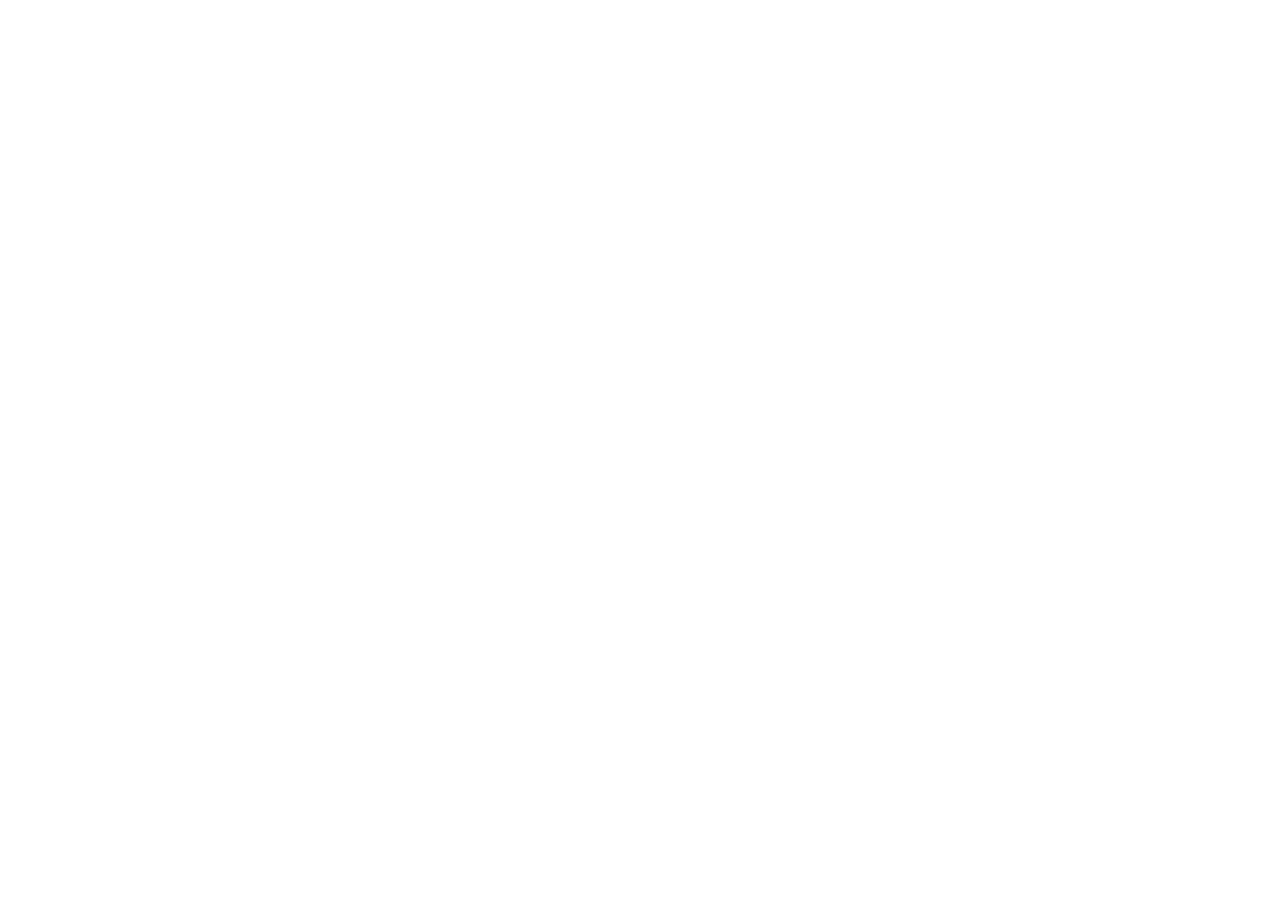
==== index.html @ c8ab4e68 "Deploying to gh-pages from @ andriykotikfrompoland/blended-test@1179634c008751dcb30ef44f2941c4ff7a63" ====
<!doctype html>
<html lang="en">
  <head>
    <meta charset="UTF-8" />
    <link rel="icon" type="image/svg+xml" href="/blended-test/favicon.svg" />
    <meta name="viewport" content="width=device-width, initial-scale=1.0" />
    <title>YachtJet</title>

    <!-- modern-normalize -->
    <link
      rel="stylesheet"
      href="https://cdnjs.cloudflare.com/ajax/libs/modern-normalize/3.0.1/modern-normalize.min.css"
      integrity="sha512-q6WgHqiHlKyOqslT/lgBgodhd03Wp4BEqKeW6nNtlOY4quzyG3VoQKFrieaCeSnuVseNKRGpGeDU3qPmabCANg=="
      crossorigin="anonymous"
      referrerpolicy="no-referrer"
    />

    <!-- google fonts -->
    <link rel="preconnect" href="https://fonts.googleapis.com" />
    <link rel="preconnect" href="https://fonts.gstatic.com" crossorigin />
    <link
      href="https://fonts.googleapis.com/css2?family=Inter:wght@100..900&display=swap"
      rel="stylesheet"
    />

    <!-- Головний файл стилів -->
    <link rel="stylesheet" crossorigin href="/blended-test/assets/index-BYzFR4YV.css">
  </head>
  <body>
    <!-- Нижче підключені частинки html, не змінюй тут нічого -->
    <!-- =======================HEADER===========================
Зверніть увагу!                                             ||
Скелет (html, head, body) в цей файл додавати не потрібно!  ||
Додаємо тільки розмітку своєї частинки                      ||
========================================================== -->

    <main>
      <!-- =========================HERO===========================
Зверніть увагу!                                             ||
Скелет (html, head, body) в цей файл додавати не потрібно!  ||
Додаємо тільки розмітку своєї частинки                      ||
========================================================== -->

      <!-- =====================CATALOG============================
Зверніть увагу!                                             ||
Скелет (html, head, body) в цей файл додавати не потрібно!  ||
Додаємо тільки розмітку своєї частинки                      ||
                                                            ||
Коректний відносний шлях до зображень має такий вигляд      ||
<img src="/img/catalog/yaht-1.jpg" alt="">                  ||
========================================================== -->

      <!-- =======================ABOUT============================
Зверніть увагу!                                             ||
Скелет (html, head, body) в цей файл додавати не потрібно!  ||
Додаємо тільки розмітку своєї частинки                      ||
                                                            ||
Коректний відносний шлях до зображень має такий вигляд      ||
<img src="/img/about/about-desk.jpg" alt="">                ||
========================================================== -->

      <!-- =======================REVIEWS==========================
Зверніть увагу!                                             ||
Скелет (html, head, body) в цей файл додавати не потрібно!  ||
Додаємо тільки розмітку своєї частинки                      ||
                                                            ||
Коректний відносний шлях до зображень має такий вигляд      ||
<img src="/img/reviews/review-1.jpg" alt="">                ||
========================================================== -->

    </main>
    <!-- =======================FOOTER===========================
Зверніть увагу!                                             ||
Скелет (html, head, body) в цей файл додавати не потрібно!  ||
Додаємо тільки розмітку своєї частинки                      ||
========================================================== -->

  </body>
</html>
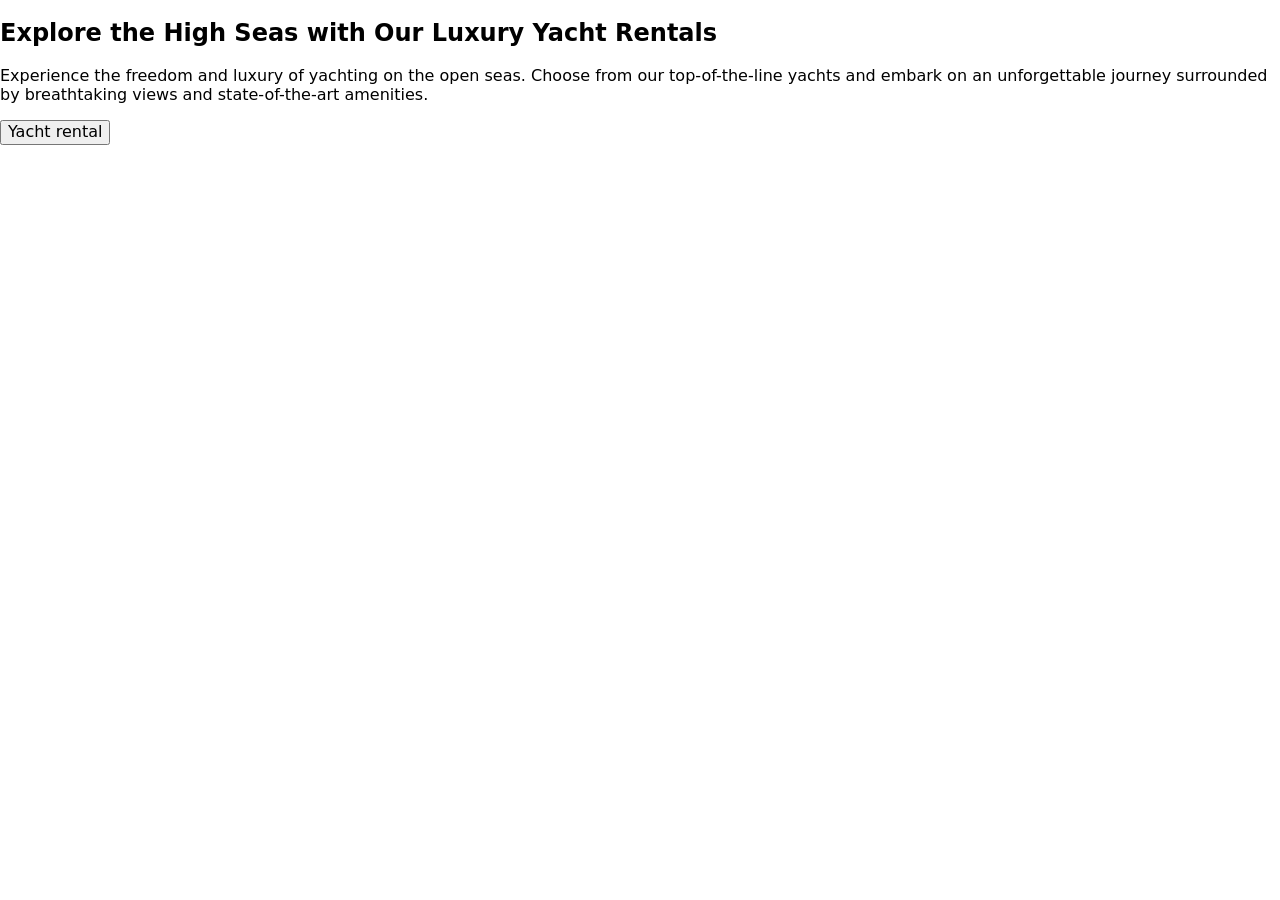
==== commit 3cff3f3e: "Deploying to gh-pages from @ andriykotikfrompoland/blended-test@f416c7204283f8fd8cc4a63d41e4f9575f52" ====
--- a/index.html
+++ b/index.html
@@ -24,7 +24,7 @@
     />
 
     <!-- Головний файл стилів -->
-    <link rel="stylesheet" crossorigin href="/blended-test/assets/index-BYzFR4YV.css">
+    <link rel="stylesheet" crossorigin href="/blended-test/assets/index-DCtE9Z2k.css">
   </head>
   <body>
     <!-- Нижче підключені частинки html, не змінюй тут нічого -->
@@ -40,6 +40,15 @@
 Скелет (html, head, body) в цей файл додавати не потрібно!  ||
 Додаємо тільки розмітку своєї частинки                      ||
 ========================================================== -->
+<section class="hero" id="hero">
+  <h1 class="hero-title">Explore the High Seas with Our Luxury Yacht Rentals</h1>
+  <p class="hero-desc">
+    Experience the freedom and luxury of yachting on the open seas. Choose from
+    our top-of-the-line yachts and embark on an unforgettable journey surrounded
+    by breathtaking views and state-of-the-art amenities.
+  </p>
+  <button class="hero-btn" type="button">Yacht rental</button>
+</section>
 
       <!-- =====================CATALOG============================
 Зверніть увагу!                                             ||
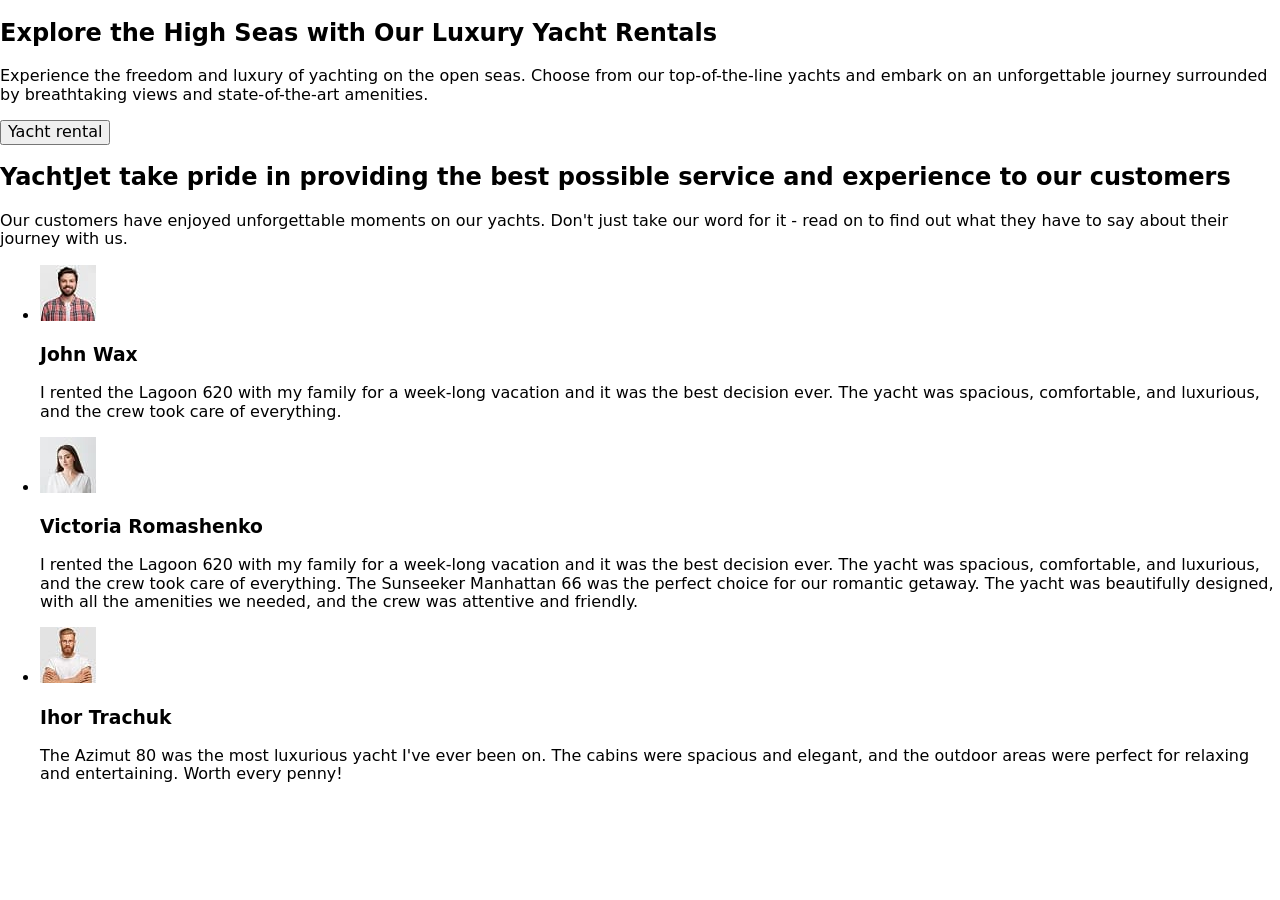
==== commit eda76fc5: "Deploying to gh-pages from @ andriykotikfrompoland/blended-test@65e282a2d6bb1a4a13125a752821e2dab6f8" ====
--- a/index.html
+++ b/index.html
@@ -24,7 +24,7 @@
     />
 
     <!-- Головний файл стилів -->
-    <link rel="stylesheet" crossorigin href="/blended-test/assets/index-DCtE9Z2k.css">
+    <link rel="stylesheet" crossorigin href="/blended-test/assets/index-B98iRL41.css">
   </head>
   <body>
     <!-- Нижче підключені частинки html, не змінюй тут нічого -->
@@ -76,6 +76,67 @@
 Коректний відносний шлях до зображень має такий вигляд      ||
 <img src="/img/reviews/review-1.jpg" alt="">                ||
 ========================================================== -->
+<section class="reviews">
+  <h2 class="reviews-caption">
+    YachtJet take pride in providing the best possible service and experience to
+    our customers
+  </h2>
+  <p class="reviews-caption-text">
+    Our customers have enjoyed unforgettable moments on our yachts. Don't just
+    take our word for it - read on to find out what they have to say about their
+    journey with us.
+  </p>
+  <ul class="reviews-list">
+    <li class="reviews-items">
+      <img
+        class="reviews-image"
+        src="[data-uri]"
+        alt="John Wax"
+        width="56"
+        height="56"
+      />
+      <h3 class="reviews-worker">John Wax</h3>
+      <p class="reviews-text">
+        I rented the Lagoon 620 with my family for a week-long vacation and it
+        was the best decision ever. The yacht was spacious, comfortable, and
+        luxurious, and the crew took care of everything.
+      </p>
+    </li>
+    <li class="reviews-items">
+      <img
+        class="reviews-image"
+        src="[data-uri]"
+        alt="Victoria Romashenko"
+        width="56"
+        height="56"
+      />
+      <h3 class="reviews-worker">Victoria Romashenko</h3>
+      <p class="reviews-text">
+        I rented the Lagoon 620 with my family for a week-long vacation and it
+        was the best decision ever. The yacht was spacious, comfortable, and
+        luxurious, and the crew took care of everything. The Sunseeker Manhattan
+        66 was the perfect choice for our romantic getaway. The yacht was
+        beautifully designed, with all the amenities we needed, and the crew was
+        attentive and friendly.
+      </p>
+    </li>
+    <li class="reviews-items">
+      <img
+        class="reviews-image"
+        src="[data-uri]"
+        alt="Ihor Trachuk"
+        width="56"
+        height="56"
+      />
+      <h3 class="reviews-worker">Ihor Trachuk</h3>
+      <p class="reviews-text">
+        The Azimut 80 was the most luxurious yacht I've ever been on. The cabins
+        were spacious and elegant, and the outdoor areas were perfect for
+        relaxing and entertaining. Worth every penny!
+      </p>
+    </li>
+  </ul>
+</section>
 
     </main>
     <!-- =======================FOOTER===========================
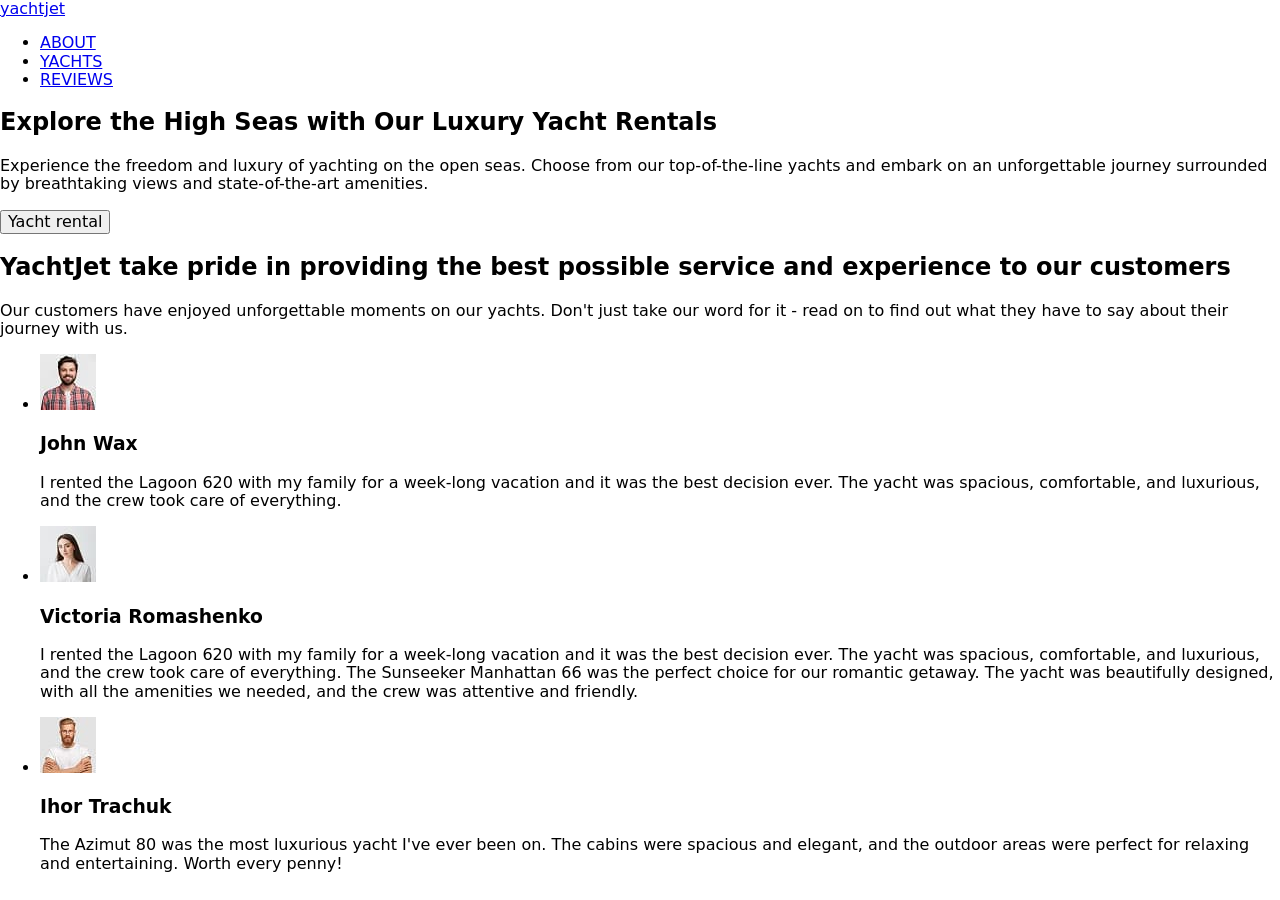
==== commit ca4d1589: "Deploying to gh-pages from @ andriykotikfrompoland/blended-test@ff0e02ca4e66adc13676de8552cee5d846e9" ====
--- a/index.html
+++ b/index.html
@@ -24,15 +24,31 @@
     />
 
     <!-- Головний файл стилів -->
-    <link rel="stylesheet" crossorigin href="/blended-test/assets/index-B98iRL41.css">
+    <link rel="stylesheet" crossorigin href="/blended-test/assets/index-G5sYFoxg.css">
   </head>
   <body>
     <!-- Нижче підключені частинки html, не змінюй тут нічого -->
-    <!-- =======================HEADER===========================
-Зверніть увагу!                                             ||
-Скелет (html, head, body) в цей файл додавати не потрібно!  ||
-Додаємо тільки розмітку своєї частинки                      ||
-========================================================== -->
+    <header class="header">
+  <div class="header-container">
+    <a class="header-logo" href="header.html">yachtjet</a>
+
+    <nav class="navigation">
+      <ul class="navigation-list">
+        <li class="navigation-item">
+          <a class="navigation-link" href="about.html">ABOUT</a>
+        </li>
+
+        <li class="navigation-item">
+          <a class="navigation-link" href="catalog.html">YACHTS</a>
+        </li>
+
+        <li class="navigation-item">
+          <a class="navigation-link" href="reviews.html">REVIEWS</a>
+        </li>
+      </ul>
+    </nav>
+  </div>
+</header>
 
     <main>
       <!-- =========================HERO===========================
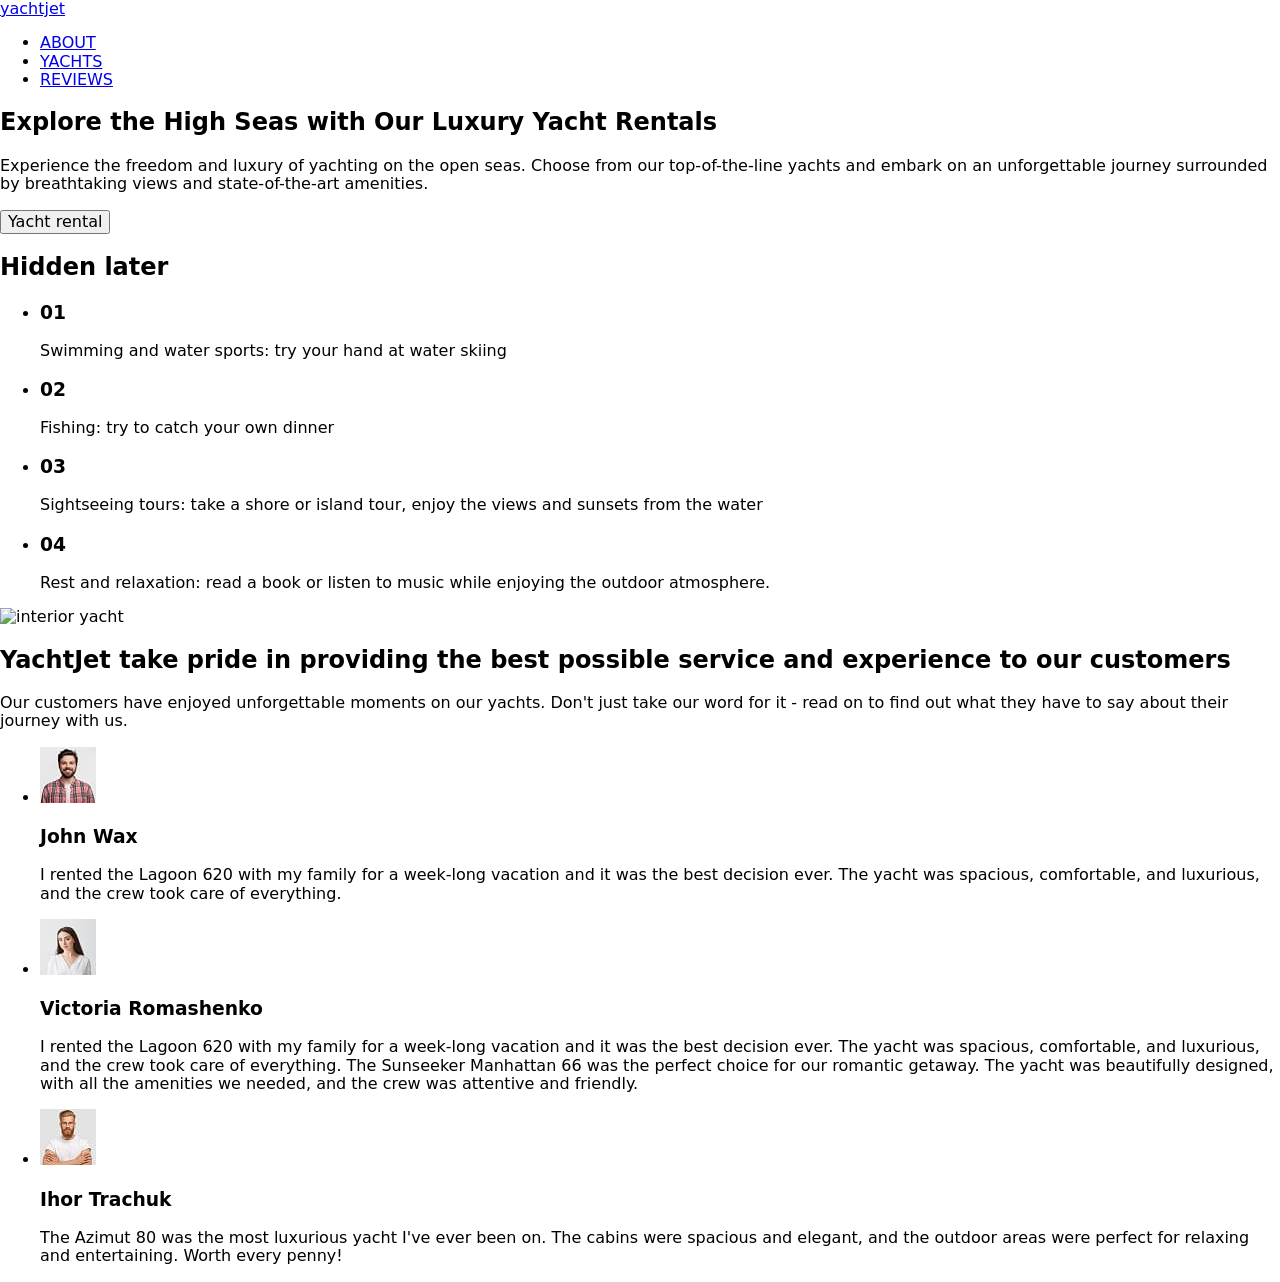
==== commit 4484ec3a: "Deploying to gh-pages from @ andriykotikfrompoland/blended-test@27999ab3fcb4bd55f234486b75d8fda98be6" ====
--- a/index.html
+++ b/index.html
@@ -24,7 +24,7 @@
     />
 
     <!-- Головний файл стилів -->
-    <link rel="stylesheet" crossorigin href="/blended-test/assets/index-G5sYFoxg.css">
+    <link rel="stylesheet" crossorigin href="/blended-test/assets/index-Cot_AzxG.css">
   </head>
   <body>
     <!-- Нижче підключені частинки html, не змінюй тут нічого -->
@@ -83,6 +83,42 @@
 Коректний відносний шлях до зображень має такий вигляд      ||
 <img src="/img/about/about-desk.jpg" alt="">                ||
 ========================================================== -->
+<section class="about">
+  <h2 class="hidden">Hidden later</h2>
+  <ul class="about-list">
+    <li class="about-item">
+      <h3 class="about-number">01</h3>
+      <p class="about-text">
+        Swimming and water sports: try your hand at water skiing
+      </p>
+    </li>
+    <li class="about-item">
+      <h3 class="about-number">02</h3>
+      <p class="about-text">Fishing: try to catch your own dinner</p>
+    </li>
+    <li class="about-item">
+      <h3 class="about-number">03</h3>
+      <p class="about-text">
+        Sightseeing tours: take a shore or island tour, enjoy the views and
+        sunsets from the water
+      </p>
+    </li>
+    <li class="about-item">
+      <h3 class="about-number">04</h3>
+      <p class="about-text">
+        Rest and relaxation: read a book or listen to music while enjoying the
+        outdoor atmosphere.
+      </p>
+    </li>
+  </ul>
+  <img
+    width="432"
+    height="424"
+    class="about-image"
+    src="/blended-test/assets/about-desk-CVEaGBAK.jpg"
+    alt="interior yacht"
+  />
+</section>
 
       <!-- =======================REVIEWS==========================
 Зверніть увагу!                                             ||
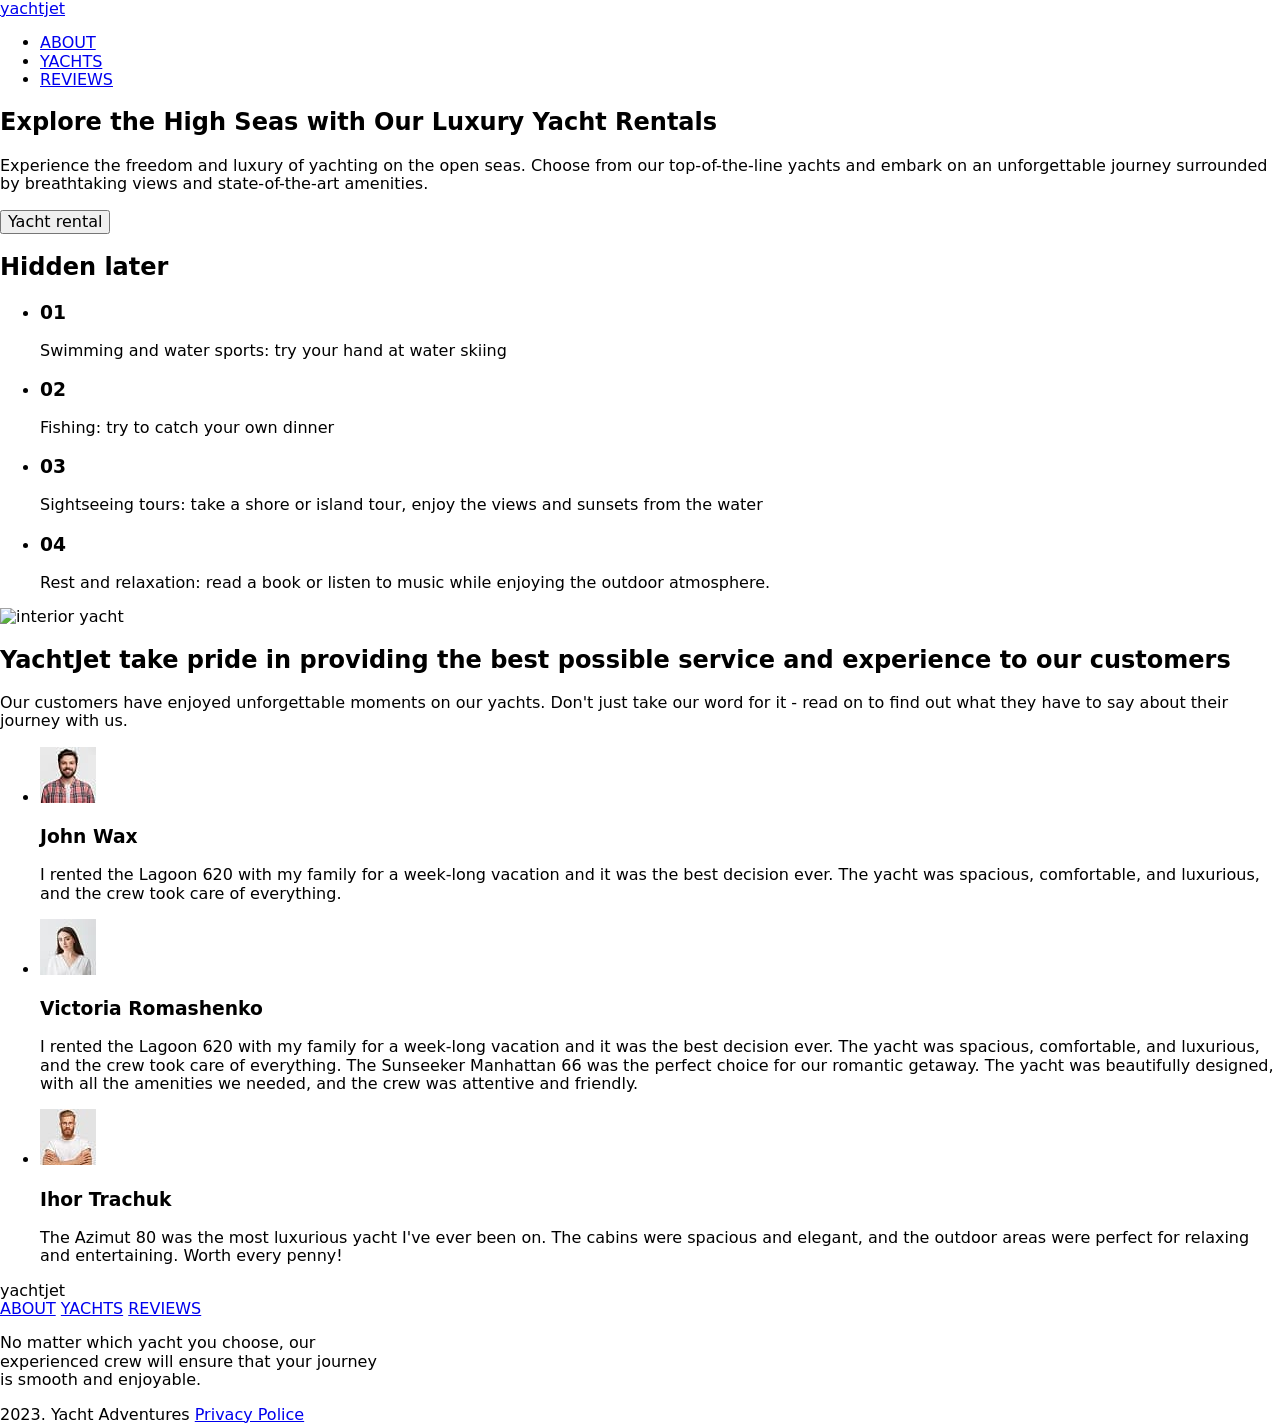
==== commit 64026649: "Deploying to gh-pages from @ andriykotikfrompoland/blended-test@2c438a82039b63e1d0cb3cc1f91c3fb688c7" ====
--- a/index.html
+++ b/index.html
@@ -191,11 +191,30 @@
 </section>
 
     </main>
-    <!-- =======================FOOTER===========================
-Зверніть увагу!                                             ||
-Скелет (html, head, body) в цей файл додавати не потрібно!  ||
-Додаємо тільки розмітку своєї частинки                      ||
-========================================================== -->
+    <footer class="footer">
+  <div class="footer__top">
+    <div class="footer__logo">yachtjet</div>
+
+    <nav class="footer__nav">
+      <a href="#">ABOUT</a>
+      <a href="#">YACHTS</a>
+      <a href="#">REVIEWS</a>
+    </nav>
+  </div>
+
+  <div class="footer__content">
+    <p>
+      No matter which yacht you choose, our<br />
+      experienced crew will ensure that your journey<br />
+      is smooth and enjoyable.
+    </p>
+  </div>
+
+  <div class="footer__bottom">
+    <span>2023. Yacht Adventures</span>
+    <a href="#">Privacy Police</a>
+  </div>
+</footer>
 
   </body>
 </html>
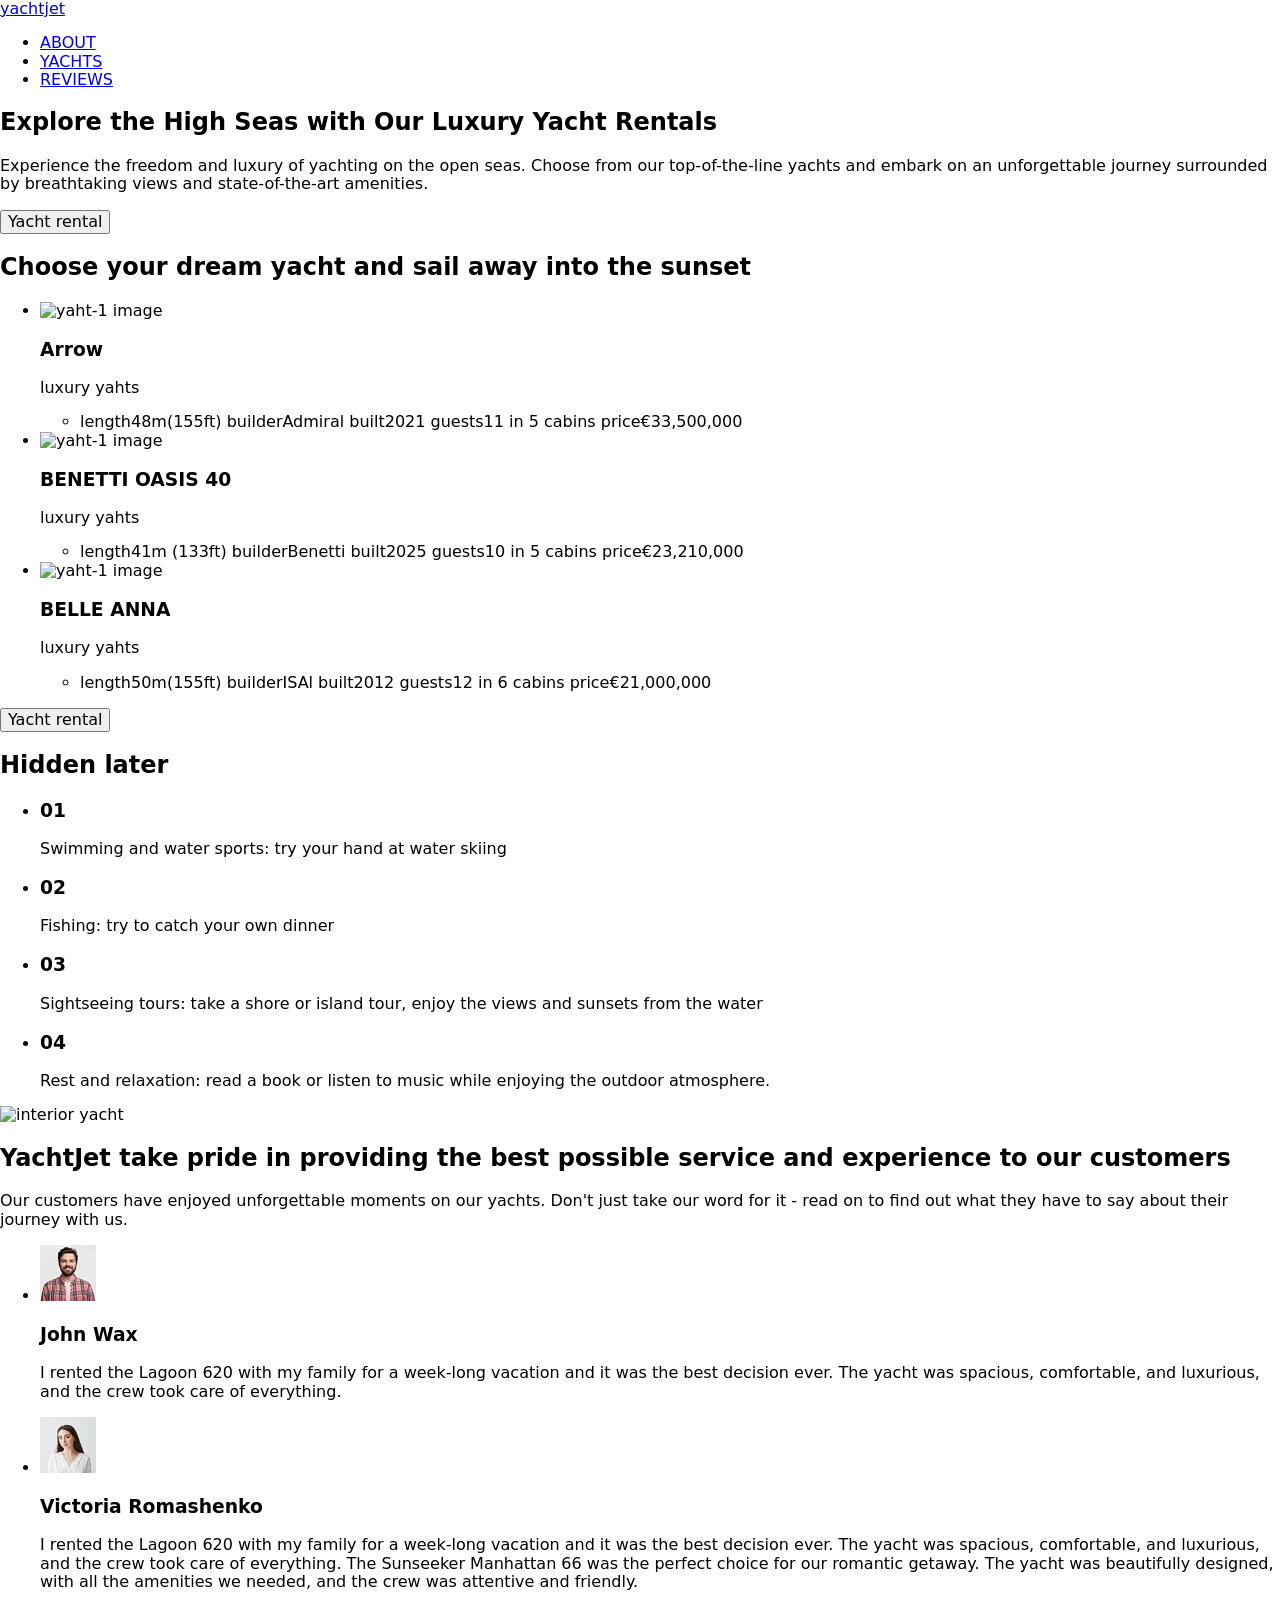
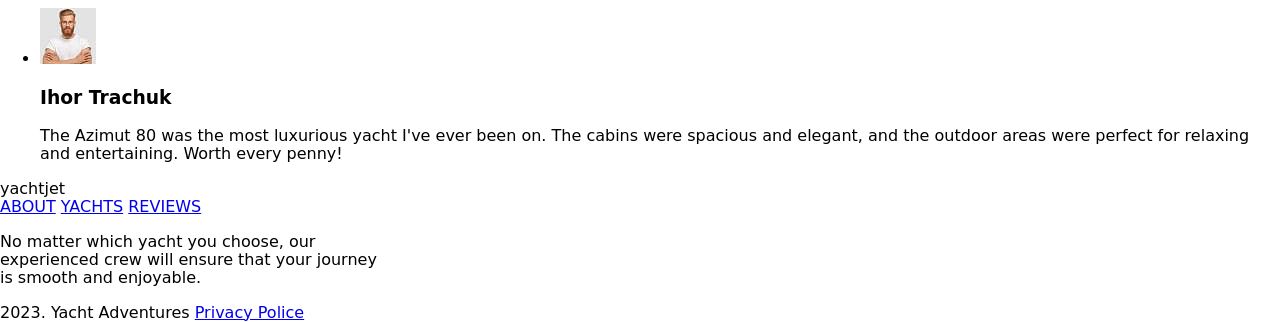
==== commit c461ebd5: "Deploying to gh-pages from @ andriykotikfrompoland/blended-test@b03718ab7e3913eb8f53fa8db6f3fe9d498d" ====
--- a/index.html
+++ b/index.html
@@ -24,7 +24,7 @@
     />
 
     <!-- Головний файл стилів -->
-    <link rel="stylesheet" crossorigin href="/blended-test/assets/index-Cot_AzxG.css">
+    <link rel="stylesheet" crossorigin href="/blended-test/assets/index-BwE_8v-Y.css">
   </head>
   <body>
     <!-- Нижче підключені частинки html, не змінюй тут нічого -->
@@ -74,6 +74,86 @@
 Коректний відносний шлях до зображень має такий вигляд      ||
 <img src="/img/catalog/yaht-1.jpg" alt="">                  ||
 ========================================================== -->
+<section class="catalog" id="catalog">
+  <h2 class="catalog-title">
+    Choose your dream yacht and sail away into the sunset
+  </h2>
+  <ul>
+    <li class="catalog-card">
+      <img
+        src="../img/catalog/yaht-1.jpg"
+        alt="yaht-1 image"
+        width="345p"
+        height="268p"
+      />
+      <h3 class="catalog-card-title">Arrow</h3>
+      <p class="catalog-card-desc">luxury yahts</p>
+      <ul>
+        <li class="catalog-card-list-item">
+          <span class="catalog-card-list-item-label">length</span
+          ><span class="catalog-card-list-item-value">48m(155ft)</span>
+          <span class="catalog-card-list-item-label">builder</span
+          ><span class="catalog-card-list-item-value">Admiral</span>
+          <span class="catalog-card-list-item-label">built</span
+          ><span class="catalog-card-list-item-value">2021</span>
+          <span class="catalog-card-list-item-label">guests</span
+          ><span class="catalog-card-list-item-value">11 in 5 cabins</span>
+          <span class="catalog-card-list-item-label">price</span
+          ><span class="catalog-card-list-item-value">€33,500,000</span>
+        </li>
+      </ul>
+    </li>
+    <li class="catalog-card">
+      <img
+        src="../img/catalog/yaht-2.jpg"
+        alt="yaht-1 image"
+        width="345p"
+        height="268p"
+      />
+      <h3 class="catalog-card-title">BENETTI OASIS 40</h3>
+      <p class="catalog-card-desc">luxury yahts</p>
+      <ul>
+        <li class="catalog-card-list-item">
+          <span class="catalog-card-list-item-label">length</span
+          ><span class="catalog-card-list-item-value">41m (133ft)</span>
+          <span class="catalog-card-list-item-label">builder</span
+          ><span class="catalog-card-list-item-value">Benetti</span>
+          <span class="catalog-card-list-item-label">built</span
+          ><span class="catalog-card-list-item-value">2025</span>
+          <span class="catalog-card-list-item-label">guests</span
+          ><span class="catalog-card-list-item-value">10 in 5 cabins</span>
+          <span class="catalog-card-list-item-label">price</span
+          ><span class="catalog-card-list-item-value">€23,210,000</span>
+        </li>
+      </ul>
+    </li>
+    <li class="catalog-card">
+      <img
+        src="../img/catalog/yaht-3.jpg"
+        alt="yaht-1 image"
+        width="345p"
+        height="268p"
+      />
+      <h3 class="catalog-card-title">BELLE ANNA</h3>
+      <p class="catalog-card-desc">luxury yahts</p>
+      <ul>
+        <li class="catalog-card-list-item">
+          <span class="catalog-card-list-item-label">length</span
+          ><span class="catalog-card-list-item-value">50m(155ft)</span>
+          <span class="catalog-card-list-item-label">builder</span
+          ><span class="catalog-card-list-item-value">ISAl</span>
+          <span class="catalog-card-list-item-label">built</span
+          ><span class="catalog-card-list-item-value">2012</span>
+          <span class="catalog-card-list-item-label">guests</span
+          ><span class="catalog-card-list-item-value">12 in 6 cabins</span>
+          <span class="catalog-card-list-item-label">price</span
+          ><span class="catalog-card-list-item-value">€21,000,000</span>
+        </li>
+      </ul>
+    </li>
+  </ul>
+  <button class="catalog-btn" type="button">Yacht rental</button>
+</section>
 
       <!-- =======================ABOUT============================
 Зверніть увагу!                                             ||
